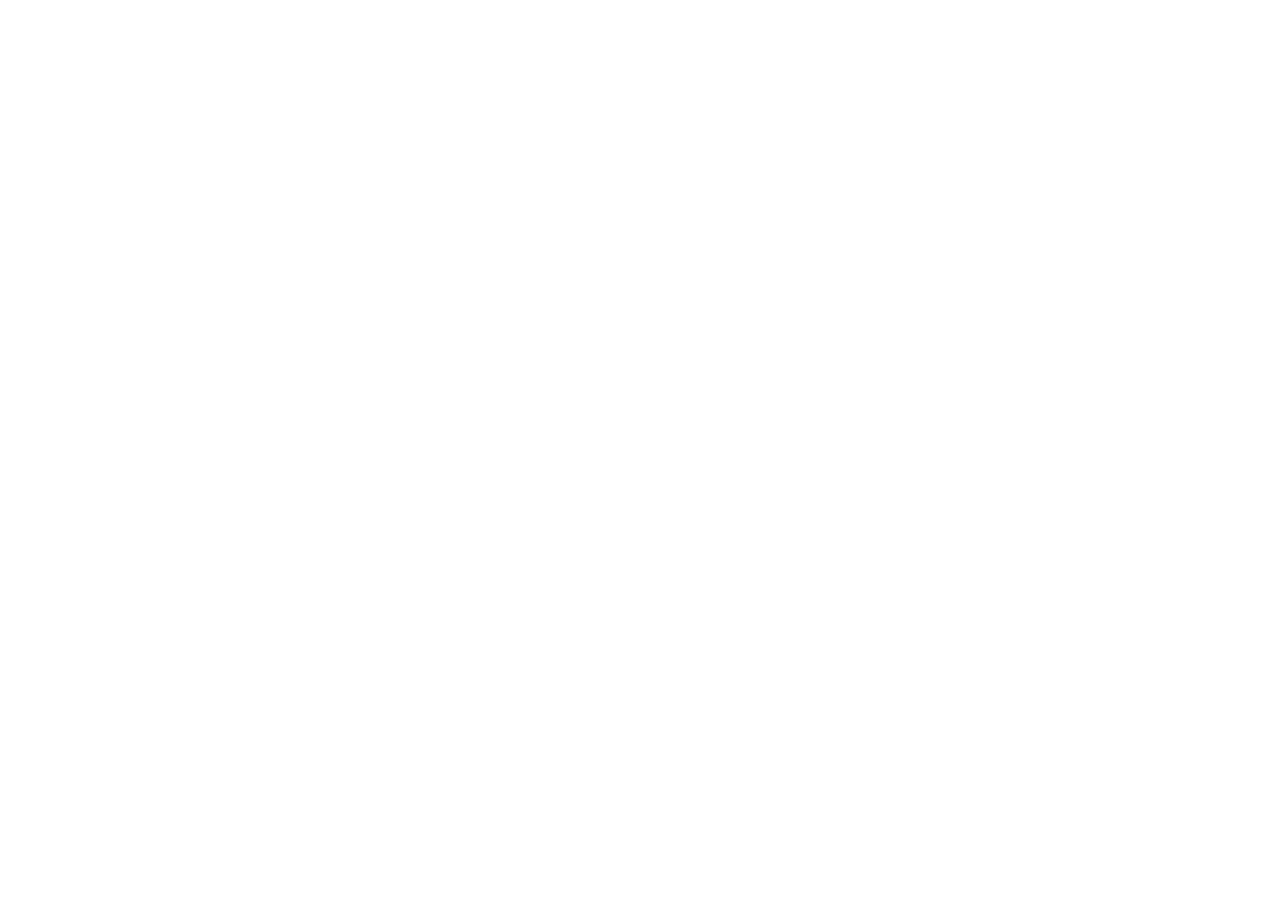
==== index.html @ 05031b1b "First commit" ====
<html lang="en">
<head>
  <meta charset="UTF-8">
  <meta name="viewport" content="width=device-width, initial-scale=1.0">
  <script src="script.js"></script>
  <link rel="stylesheet" href="style.css">
  <title>Document</title>
</head>
<body>
  <main>
    <section class="sec_1">
      <h2>A veces...</h2>
    </section>
    <section class="sec_2">
      <h2>Se necesita un poco de magia...</h2>
    </section>
    <section class="sec_3">
      <h2>Otras veces...</h2>
    </section>
    <section class="sec_4">
      <h2>Solo un poco...</h2>
    </section>
    <section class="sec_5">
      <h2>De imaginacion...</h2>
    </section>
    <section class="sec_6">
      <h2>Jala el separador para <br /> rasgar el papel!</h2>
    </section>
  </main>
</body>
</html>
---- style.css ----
body {
  display: flex; 
  justify-content: center;
  align-items: center;
}

main {
  display: flex;
  flex-direction: colum2sn;
  justify-content: center;
  align-items: center;
  width: auto;
  margin: 0 auto;
  text-align: center;
  positon: relative;
}

main > section {
  position: absolute;
}

section > h2 {
  font-size: 3em;
}

.sec_1 {
  opacity: 0;
  animation-name: mostrar_ocultar;
  animation-duration: 5s;
  animation-delay: 5s;
  animation-direction: alternate;
}

.sec_2 {
  opacity: 0;
  animation-name: mostrar_ocultar;
  animation-duration: 5s;
  animation-delay: 10s;
  animation-direction: alternate;
}

.sec_3 {
  opacity: 0;
  animation-name: mostrar_ocultar;
  animation-duration: 5s;
  animation-delay: 15s;
  animation-direction: alternate;
}

.sec_4 {
  opacity: 0;
  animation-name: mostrar_ocultar;
  animation-duration: 5s;
  animation-delay: 20s;
  animation-direction: alternate;
}

.sec_5 {
  opacity: 0;
  animation-name: mostrar_ocultar;
  animation-duration: 5s;
  animation-delay: 25s;
  animation-direction: alternate;
}

.sec_6 {
  opacity: 0;
  animation-name: mostrar;
  animation-duration: 5s;
  animation-delay: 30s;
  animation-fill-mode: forwards;
}


@keyframes mostrar_ocultar {
  0% {opacity: 0;}
  50% {opacity: 100%}
}

@keyframes mostrar {
  from {opacity: 0;}
  to {opacity: 1}
}
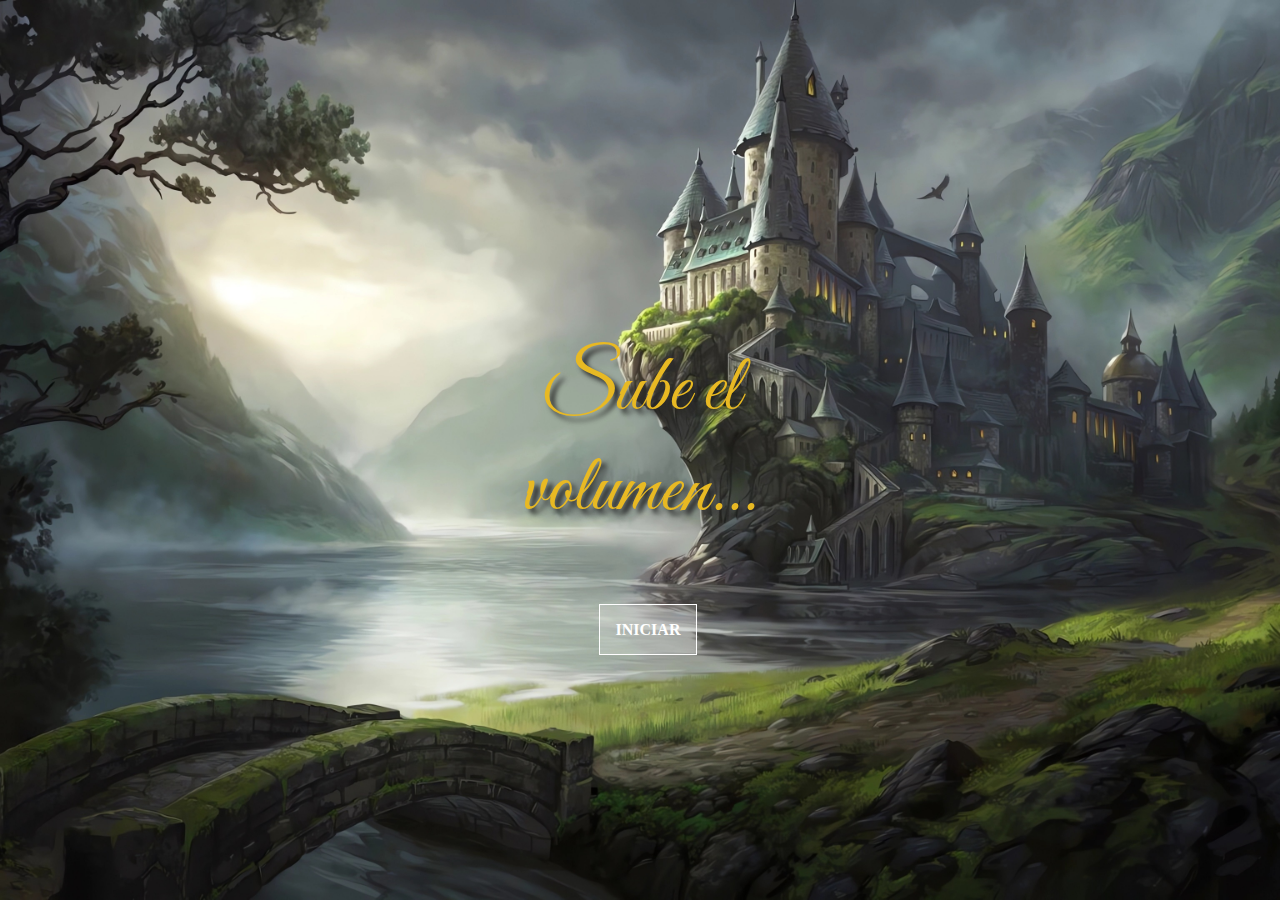
==== commit b2930acc: "Pantalla index e inicio" ====
--- a/index.html
+++ b/index.html
@@ -3,28 +3,59 @@
   <meta charset="UTF-8">
   <meta name="viewport" content="width=device-width, initial-scale=1.0">
   <script src="script.js"></script>
-  <link rel="stylesheet" href="style.css">
+  <link rel="preconnect" href="https://fonts.googleapis.com">
+  <link rel="preconnect" href="https://fonts.gstatic.com" crossorigin>
+  <link href="https://fonts.googleapis.com/css2?family=Great+Vibes&display=swap" rel="stylesheet">
+  <style>
+    body {
+      display: flex;
+      justify-content: center;
+      align-items: center;
+      background-image: url("/imagenes/fondo.jpg");
+      background-position: center;
+      background-size: cover;
+    }
+
+    main {
+      display: flex;
+      flex-direction: colum2sn;
+      justify-content: center;
+      align-items: center;
+      margin: 0 auto;
+      text-align: center;
+      position: relative;
+    }
+
+    main>section {
+      position: absolute;
+    }
+
+    section>p {
+      font-size: 5em;
+      color: #e8b923;
+      text-shadow: 5px 5px 5px rgb(41, 41, 41);
+      font-family: 'Great Vibes', cursive;
+      width: auto;
+    }
+
+    main > section > a {
+      text-decoration: none;
+      color: white;
+      font-weight: bolder;
+      border: 1px solid white;
+      background-color: rgba(255, 255, 255, 0.192);
+      padding: 1em;
+      margin: 1em 0 0 1em;
+    }
+  </style>
+  
   <title>Document</title>
 </head>
 <body>
   <main>
     <section class="sec_1">
-      <h2>A veces...</h2>
-    </section>
-    <section class="sec_2">
-      <h2>Se necesita un poco de magia...</h2>
-    </section>
-    <section class="sec_3">
-      <h2>Otras veces...</h2>
-    </section>
-    <section class="sec_4">
-      <h2>Solo un poco...</h2>
-    </section>
-    <section class="sec_5">
-      <h2>De imaginacion...</h2>
-    </section>
-    <section class="sec_6">
-      <h2>Jala el separador para <br /> rasgar el papel!</h2>
+      <p>Sube el volumen...</p>
+      <a href="inicio.html">INICIAR</a>
     </section>
   </main>
 </body>
